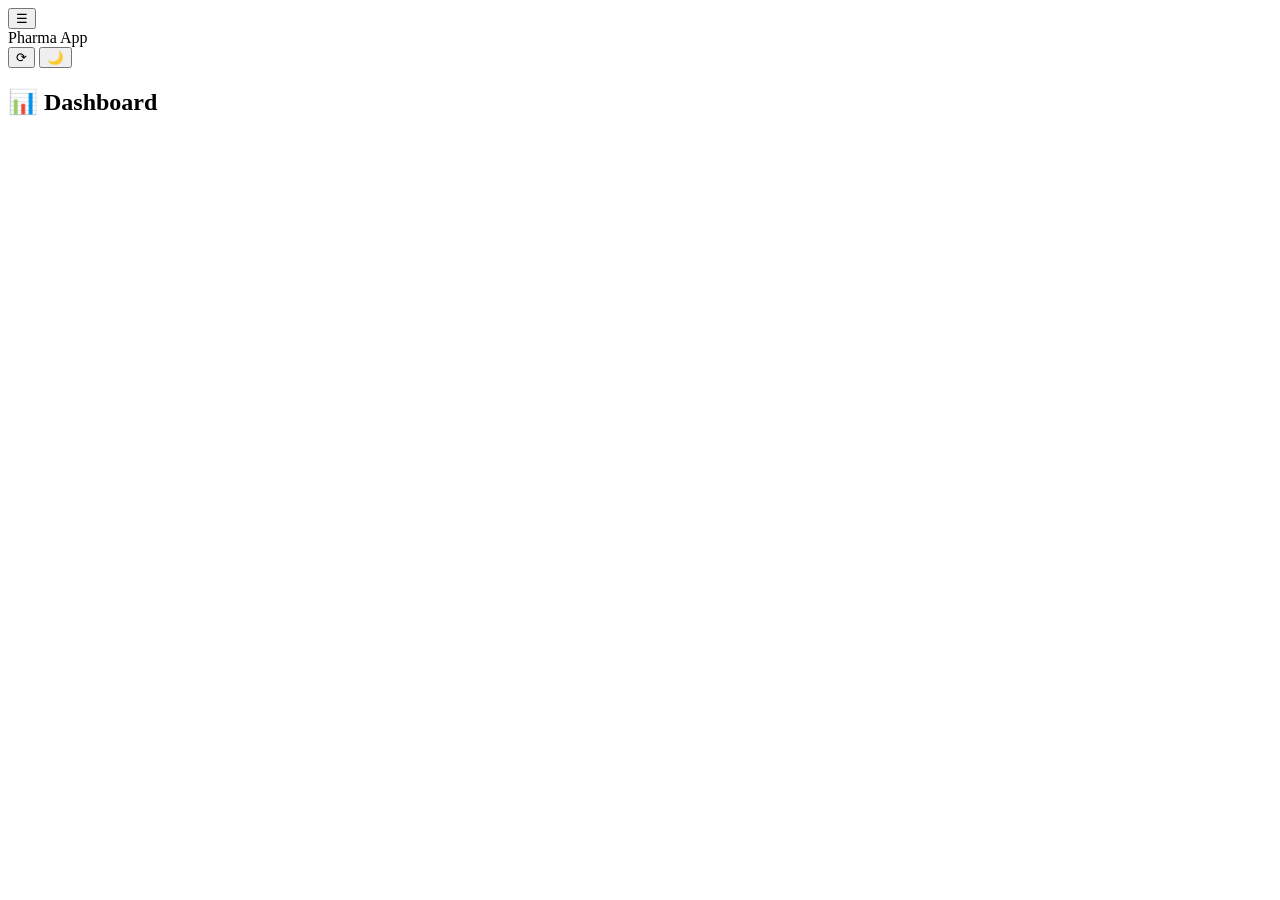
==== index.html @ ea74543c "Add files via upload" ====
<!DOCTYPE html>
<html lang="en">
<head>
  <meta charset="UTF-8">

  <!-- 🔥 RESPONSIVE -->
  <meta name="viewport" content="width=device-width, initial-scale=1.0">

  <!-- 🔥 TITLE -->
  <title>Pharma App - Dashboard</title>

  <!-- 🔥 CSS -->
  <link rel="stylesheet" href="css/style.css">
  <link rel="stylesheet" href="css/dashboard.css">
  <link rel="stylesheet" href="css/sidebar.css">
  <link rel="stylesheet" href="css/navbar.css">
</head>

<body>

<!-- 🔥 TOP NAVBAR -->
<header class="topbar">

  <div class="left">
    <button id="menuBtn" aria-label="Menu">☰</button>
  </div>

  <div class="center">
    <span class="app-title">Pharma App</span>
  </div>

  <div class="right">
    <button onclick="refreshPage()" title="Refresh">⟳</button>
    <button onclick="toggleDark()" title="Toggle Theme">🌙</button>
  </div>

</header>


<!-- 🔥 SIDEBAR -->
<aside id="sidebar"></aside>

<!-- 🔥 OVERLAY (VERY IMPORTANT) -->
<div id="overlay"></div>


<!-- 🔥 MAIN CONTENT -->
<main id="main">

  <h2>📊 Dashboard</h2>

  <!-- 🔥 AUTO MENU -->
  <div id="menu"></div>

</main>


<!-- 🔥 JS (ORDER IMPORTANT) -->
<script src="js/shared/sidebar.js"></script>
<script src="js/dashboard/dashboard.js"></script>
<script src="js/shared/navbar.js"></script>

</body>
</html>
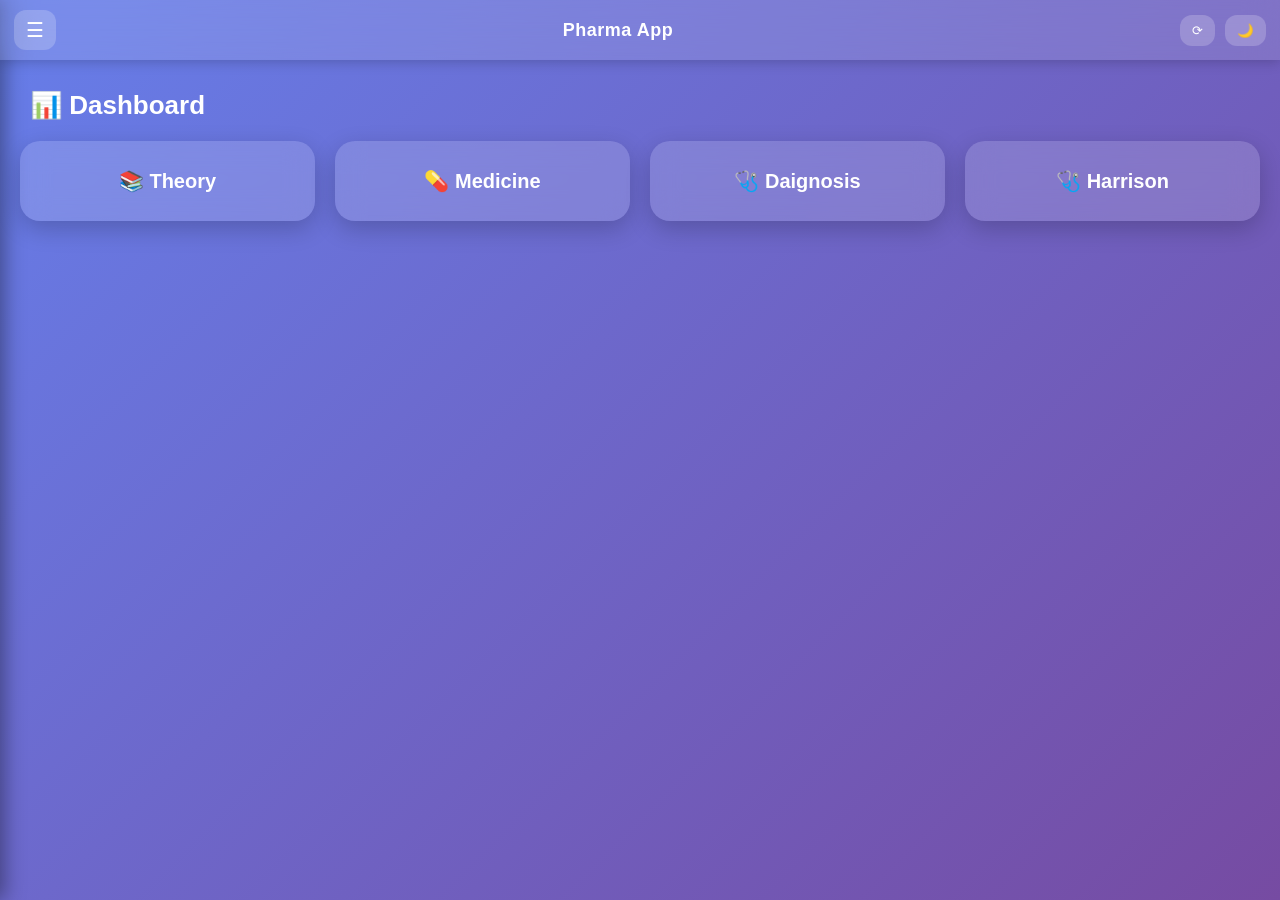
==== commit 0887612b: "Add files via upload" ====
--- a/index.html
+++ b/index.html
@@ -14,6 +14,9 @@
   <link rel="stylesheet" href="css/dashboard.css">
   <link rel="stylesheet" href="css/sidebar.css">
   <link rel="stylesheet" href="css/navbar.css">
+  
+  <link rel="manifest" href="manifest.json">
+<meta name="theme-color" content="#0f172a">
 </head>
 
 <body>
@@ -60,5 +63,12 @@
 <script src="js/dashboard/dashboard.js"></script>
 <script src="js/shared/navbar.js"></script>
 
+
+<script>
+if ("serviceWorker" in navigator) {
+  navigator.serviceWorker.register("./service-worker.js")
+    .then(() => console.log("SW Registered"));
+}
+</script>
 </body>
 </html>
--- a/css/style.css
+++ b/css/style.css
@@ -0,0 +1,85 @@
+/* 🔥 RESET (VERY IMPORTANT) */
+* {
+  margin: 0;
+  padding: 0;
+  box-sizing: border-box;
+}
+
+/* 🔥 ROOT VARIABLES */
+:root {
+  --primary: #667eea;
+  --secondary: #764ba2;
+
+  --text: #1e293b;
+  --text-light: #ffffff;
+
+  --bg-dark: #0f172a;
+
+  --radius: 16px;
+  --transition: 0.3s;
+}
+
+/* 🔥 HTML FIX (IMPORTANT FOR SCROLL BUG) */
+html {
+  overflow-x: hidden;
+}
+
+/* 🌐 BODY */
+body {
+  font-family: 'Segoe UI', sans-serif;
+  min-height: 100vh;
+
+  background: linear-gradient(135deg, var(--primary), var(--secondary));
+
+  color: var(--text);
+
+  overflow-x: hidden; /* 🔥 prevents left-right scroll */
+
+  transition: var(--transition);
+
+  /* 🔥 PERFORMANCE FIX */
+  will-change: transform;
+}
+
+/* 🔥 WHEN SIDEBAR OPEN (LOCK SCROLL) */
+body.sidebar-open {
+  overflow: hidden;
+}
+
+/* 🔥 HEADING */
+h2 {
+  color: var(--text-light);
+  margin: 20px 10px;
+  font-size: 26px;
+  font-weight: 600;
+}
+
+/* 🔥 GLOBAL BUTTON */
+button {
+  font-family: inherit;
+  border: none;
+  outline: none;
+  cursor: pointer;
+  transition: var(--transition);
+}
+
+/* 🔥 SCROLLBAR */
+::-webkit-scrollbar {
+  width: 6px;
+}
+
+::-webkit-scrollbar-thumb {
+  background: rgba(255,255,255,0.3);
+  border-radius: 10px;
+}
+
+/* 🌙 DARK MODE */
+body.dark {
+  background: var(--bg-dark);
+  color: white;
+}
+
+/* 🔥 DARK TEXT FIX */
+body.dark h2 {
+  color: white;
+}
--- a/css/dashboard.css
+++ b/css/dashboard.css
@@ -0,0 +1,92 @@
+/* 🔥 MAIN CONTAINER */
+#main {
+  margin-left: 0;
+  padding: 20px;
+  transition: 0.3s;
+
+  width: 100%;
+  box-sizing: border-box;
+}
+
+/* 🔥 GRID SYSTEM */
+#menu {
+  display: grid;
+  grid-template-columns: repeat(auto-fit, minmax(160px, 1fr));
+  gap: 20px;
+  margin-top: 10px;
+}
+
+/* 🔥 CARD (GLASS UI) */
+.card {
+  background: rgba(255,255,255,0.15);
+  backdrop-filter: blur(14px);
+
+  border-radius: 20px;
+  padding: 28px 20px;
+
+  text-align: center;
+  cursor: pointer;
+
+  color: white;
+
+  transition: 0.3s ease;
+  box-shadow: 0 8px 25px rgba(0,0,0,0.2);
+
+  position: relative;
+  overflow: hidden;
+}
+
+/* 🔥 ICON TEXT */
+.card h3 {
+  font-size: 20px;
+  font-weight: 600;
+}
+
+/* 🔥 HOVER EFFECT */
+.card:hover {
+  transform: translateY(-10px) scale(1.04);
+  background: rgba(255,255,255,0.25);
+}
+
+/* 🔥 CLICK EFFECT */
+.card:active {
+  transform: scale(0.97);
+}
+
+/* 🔥 LIGHT GLOW EFFECT */
+.card::before {
+  content: "";
+  position: absolute;
+  top: -50%;
+  left: -50%;
+  width: 200%;
+  height: 200%;
+
+  background: radial-gradient(circle, rgba(255,255,255,0.2), transparent 60%);
+  opacity: 0;
+  transition: 0.4s;
+}
+
+.card:hover::before {
+  opacity: 1;
+}
+
+/* 🔥 SIDEBAR PUSH */
+#sidebar.active ~ #main {
+  margin-left: 250px;
+}
+
+/* 📱 MOBILE OPTIMIZATION */
+@media (max-width: 600px) {
+  #main {
+    padding: 15px;
+  }
+
+  .card {
+    padding: 22px;
+  }
+
+  .card h3 {
+    font-size: 18px;
+  }
+}
--- a/css/sidebar.css
+++ b/css/sidebar.css
@@ -0,0 +1,103 @@
+/* 🔥 SIDEBAR BASE */
+#sidebar {
+  position: fixed;
+  top: 0;
+  left: 0;
+
+  width: 250px;
+  height: 100%;
+
+  background: linear-gradient(180deg, #1e293b, #0f172a);
+  color: white;
+  padding: 20px;
+
+  /* 🔥 USE TRANSFORM (SMOOTH) */
+  transform: translateX(-100%);
+  transition: transform 0.3s ease;
+
+  z-index: 1100;
+
+  box-shadow: 4px 0 20px rgba(0,0,0,0.4);
+}
+
+/* 🔥 OPEN */
+#sidebar.active {
+  transform: translateX(0);
+}
+
+
+/* 🔥 HEADER */
+#sidebar h3 {
+  margin-bottom: 15px;
+  font-size: 18px;
+  font-weight: 600;
+  opacity: 0.9;
+}
+
+
+/* 🔥 MENU ITEM */
+.sidebar-item {
+  padding: 14px 12px;
+  margin: 8px 0;
+
+  border-radius: 12px;
+  cursor: pointer;
+
+  background: rgba(255,255,255,0.05);
+
+  transition: 0.25s ease;
+  display: flex;
+  align-items: center;
+  gap: 10px;
+}
+
+/* 🔥 HOVER */
+.sidebar-item:hover {
+  background: #007bff;
+  transform: translateX(5px);
+}
+
+/* 🔥 ACTIVE */
+.sidebar-item.active {
+  background: #007bff;
+  box-shadow: 0 4px 12px rgba(0,0,0,0.3);
+}
+
+/* 🔥 ICON */
+.sidebar-item span {
+  font-size: 18px;
+}
+
+
+/* 🔥 OVERLAY (FIXED SYSTEM) */
+#overlay {
+  position: fixed;
+  top: 0;
+  left: 0;
+
+  width: 100%;
+  height: 100%;
+
+  background: rgba(0,0,0,0.4);
+
+  opacity: 0;
+  pointer-events: none;
+
+  transition: 0.3s;
+
+  z-index: 1000;
+}
+
+/* 🔥 SHOW OVERLAY */
+#overlay.active {
+  opacity: 1;
+  pointer-events: auto;
+}
+
+
+/* 📱 MOBILE */
+@media (max-width: 600px) {
+  #sidebar {
+    width: 240px;
+  }
+}
--- a/css/navbar.css
+++ b/css/navbar.css
@@ -0,0 +1,88 @@
+/* 🔥 TOP NAVBAR */
+.topbar {
+  position: fixed;
+  top: 0;
+  left: 0;
+  width: 100%;
+  height: 60px;
+
+  display: flex;
+  align-items: center;
+  justify-content: space-between;
+
+  padding: 0 14px;
+
+  background: rgba(255,255,255,0.12);
+  backdrop-filter: blur(16px);
+
+  color: white;
+  z-index: 1200;
+
+  /* 🔥 PRO SHADOW */
+  box-shadow: 0 2px 12px rgba(0,0,0,0.2);
+}
+
+/* 🔥 LEFT / RIGHT */
+.topbar .left,
+.topbar .right {
+  display: flex;
+  align-items: center;
+  gap: 10px;
+}
+
+/* 🔥 CENTER TITLE */
+.app-title {
+  font-size: 18px;
+  font-weight: 600;
+  letter-spacing: 0.5px;
+}
+
+/* 🔥 BUTTON STYLE */
+.topbar button {
+  background: rgba(255,255,255,0.2);
+  border: none;
+  padding: 8px 12px;
+  border-radius: 12px;
+  color: white;
+  cursor: pointer;
+
+  transition: 0.25s;
+}
+
+/* 🔥 HOVER */
+.topbar button:hover {
+  background: rgba(255,255,255,0.35);
+  transform: scale(1.05);
+}
+
+/* 🔥 CLICK EFFECT */
+.topbar button:active {
+  transform: scale(0.95);
+}
+
+/* 🔥 ICON SIZE FIX */
+#menuBtn {
+  font-size: 20px;
+}
+
+/* 🔥 MAIN OFFSET (avoid overlap) */
+#main {
+  padding-top: 70px;
+}
+
+/* 📱 MOBILE OPTIMIZATION */
+@media (max-width: 600px) {
+
+  .topbar {
+    height: 55px;
+    padding: 0 10px;
+  }
+
+  .app-title {
+    font-size: 16px;
+  }
+
+  .topbar button {
+    padding: 6px 10px;
+  }
+}
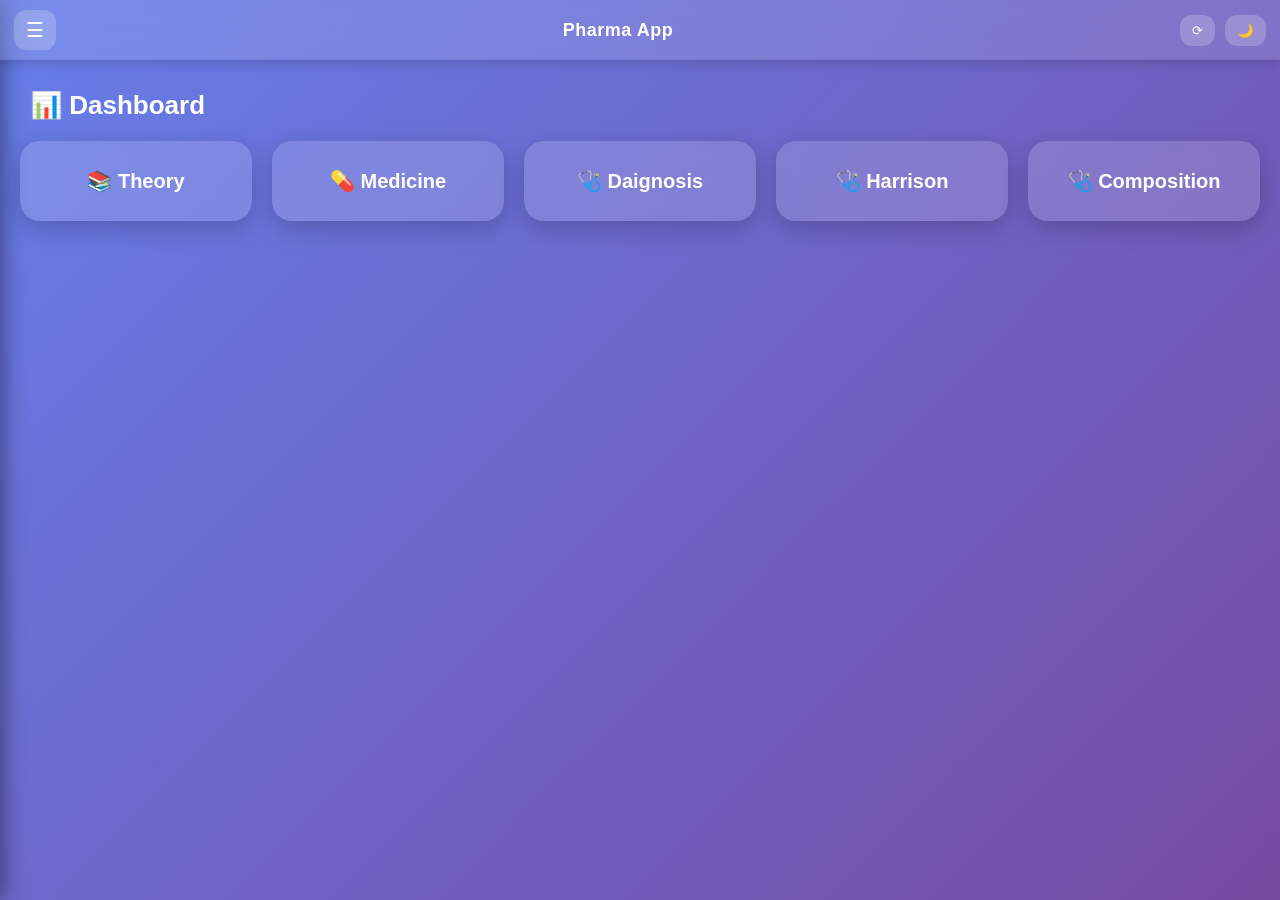
==== commit ba419e7f: "Add files via upload" ====
--- a/index.html
+++ b/index.html
@@ -1,22 +1,73 @@
 <!DOCTYPE html>
 <html lang="en">
 <head>
+
   <meta charset="UTF-8">
 
   <!-- 🔥 RESPONSIVE -->
-  <meta name="viewport" content="width=device-width, initial-scale=1.0">
+  <meta
+    name="viewport"
+    content="width=device-width, initial-scale=1.0"
+  >
 
   <!-- 🔥 TITLE -->
   <title>Pharma App - Dashboard</title>
+
+  <!-- 🔥 PWA -->
+  <link rel="manifest" href="./manifest.json">
+
+  <meta name="theme-color" content="#0f172a">
+  <meta name="mobile-web-app-capable" content="yes">
+  <meta name="apple-mobile-web-app-capable" content="yes">
+  <meta name="apple-mobile-web-app-status-bar-style" content="default">
+
+  <!-- 🔥 ICON -->
+  <link
+    rel="icon"
+    type="image/png"
+    sizes="192x192"
+    href="./icons/icon-192.png"
+  >
 
   <!-- 🔥 CSS -->
   <link rel="stylesheet" href="css/style.css">
   <link rel="stylesheet" href="css/dashboard.css">
   <link rel="stylesheet" href="css/sidebar.css">
   <link rel="stylesheet" href="css/navbar.css">
-  
-  <link rel="manifest" href="manifest.json">
-<meta name="theme-color" content="#0f172a">
+
+  <style>
+
+    /* 🔥 INSTALL BUTTON */
+
+    #installBtn{
+
+      position:fixed;
+      bottom:20px;
+      right:20px;
+
+      padding:12px 18px;
+
+      border:none;
+      border-radius:14px;
+
+      background:#0f172a;
+      color:white;
+
+      font-size:14px;
+      font-weight:600;
+
+      box-shadow:0 4px 12px rgba(0,0,0,0.2);
+
+      z-index:9999;
+
+      cursor:pointer;
+
+      display:none;
+
+    }
+
+  </style>
+
 </head>
 
 <body>
@@ -25,16 +76,25 @@
 <header class="topbar">
 
   <div class="left">
-    <button id="menuBtn" aria-label="Menu">☰</button>
+    <button id="menuBtn" aria-label="Menu">
+      ☰
+    </button>
   </div>
 
   <div class="center">
-    <span class="app-title">Pharma App</span>
+    <span class="app-title">
+      Pharma App
+    </span>
   </div>
 
   <div class="right">
-    <button onclick="refreshPage()" title="Refresh">⟳</button>
-    <button onclick="toggleDark()" title="Toggle Theme">🌙</button>
+    <button onclick="refreshPage()" title="Refresh">
+      ⟳
+    </button>
+
+    <button onclick="toggleDark()" title="Toggle Theme">
+      🌙
+    </button>
   </div>
 
 </header>
@@ -43,7 +103,7 @@
 <!-- 🔥 SIDEBAR -->
 <aside id="sidebar"></aside>
 
-<!-- 🔥 OVERLAY (VERY IMPORTANT) -->
+<!-- 🔥 OVERLAY -->
 <div id="overlay"></div>
 
 
@@ -58,17 +118,104 @@
 </main>
 
 
-<!-- 🔥 JS (ORDER IMPORTANT) -->
+<!-- 🔥 INSTALL BUTTON -->
+<button id="installBtn">
+  📲 Install App
+</button>
+
+
+<!-- 🔥 JS -->
 <script src="js/shared/sidebar.js"></script>
 <script src="js/dashboard/dashboard.js"></script>
 <script src="js/shared/navbar.js"></script>
-
-
+  <!--
 <script>
-if ("serviceWorker" in navigator) {
-  navigator.serviceWorker.register("./service-worker.js")
-    .then(() => console.log("SW Registered"));
-}
+
+  // 🔥 SERVICE WORKER
+
+  if("serviceWorker" in navigator){
+
+    window.addEventListener("load", () => {
+
+      navigator.serviceWorker
+        .register("./service-worker.js")
+
+        .then(reg => {
+
+          console.log("✅ SW Registered", reg);
+
+        })
+
+        .catch(err => {
+
+          console.log("❌ SW Error", err);
+
+        });
+
+    });
+
+  }
+
+
+
+  // 🔥 INSTALL APP
+
+  let deferredPrompt;
+
+  const installBtn =
+    document.getElementById("installBtn");
+
+
+  window.addEventListener(
+    "beforeinstallprompt",
+    e => {
+
+      e.preventDefault();
+
+      deferredPrompt = e;
+
+      installBtn.style.display = "block";
+
+    }
+  );
+
+
+  installBtn.addEventListener(
+    "click",
+    async () => {
+
+      if(!deferredPrompt) return;
+
+      deferredPrompt.prompt();
+
+      const choice =
+        await deferredPrompt.userChoice;
+
+      console.log(choice);
+
+      deferredPrompt = null;
+
+      installBtn.style.display = "none";
+
+    }
+  );
+
+
+
+  // 🔥 APP INSTALLED
+
+  window.addEventListener(
+    "appinstalled",
+    () => {
+
+      console.log("✅ App Installed");
+
+      installBtn.style.display = "none";
+
+    }
+  );
+
 </script>
+-->
 </body>
 </html>
